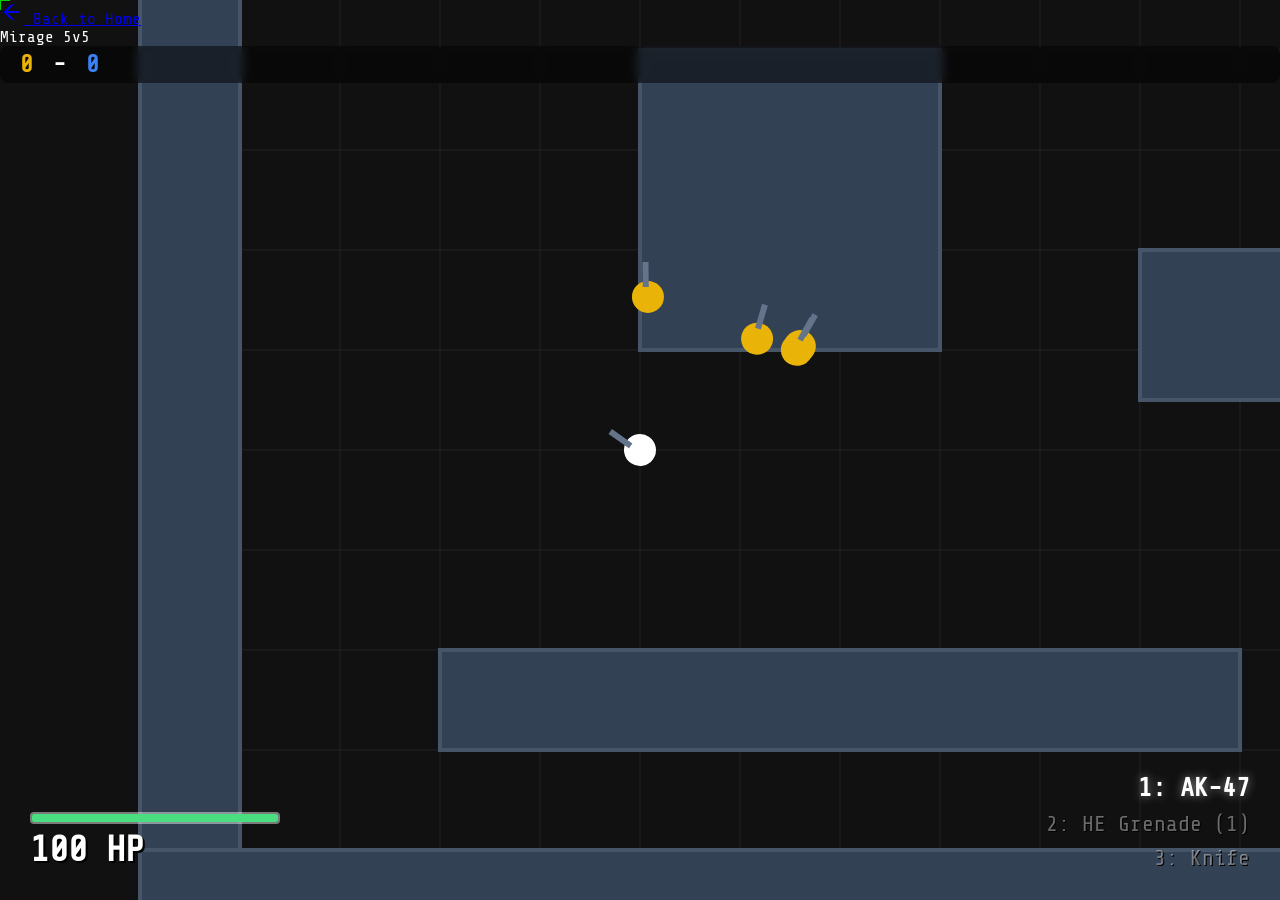
==== cs2-game.html @ dfe7709b "Add files via upload" ====
<!DOCTYPE html>
<html lang="en">
<head>
    <meta charset="UTF-8">
    <meta name="viewport" content="width=device-width, initial-scale=1.0">
    <title>CS2 5v5 Mirage</title>
    <link rel="stylesheet" href="style.css">
    <link rel="stylesheet" href="cs2-game.css">
    <link href="https://fonts.googleapis.com/css2?family=Inter:wght@400;600;800&family=Share+Tech+Mono&display=swap" rel="stylesheet">
</head>
<body class="cs2-game-body">
    <nav class="navbar" style="position: absolute; top: 0; left: 0; right: 0; z-index: 100;">
        <a href="index.html" class="back-link">
            <svg xmlns="http://www.w3.org/2000/svg" width="24" height="24" viewBox="0 0 24 24" fill="none" stroke="currentColor" stroke-width="2" stroke-linecap="round" stroke-linejoin="round"><line x1="19" y1="12" x2="5" y2="12"></line><polyline points="12 19 5 12 12 5"></polyline></svg>
            Back to Home
        </a>
        <div class="logo">Mirage 5v5</div>
        <div class="score-board">
            <span id="score-t" class="team-t">0</span>
            <span>-</span>
            <span id="score-ct" class="team-ct">0</span>
        </div>
    </nav>

    <!-- UI Overlay -->
    <div id="game-ui">
        <div class="hud-bottom-left">
            <div class="hp-bar-container">
                <div class="hp-bar" id="player-hp-bar"></div>
            </div>
            <div class="hp-text"><span id="player-hp">100</span> HP</div>
        </div>
        
        <div class="hud-bottom-right">
            <div class="weapon-selector">
                <div class="weapon-slot active" id="slot-1">1: AK-47</div>
                <div class="weapon-slot" id="slot-2">2: HE Grenade <span id="grenade-count">(1)</span></div>
                <div class="weapon-slot" id="slot-3">3: Knife</div>
            </div>
        </div>

        <div id="killfeed" class="killfeed"></div>
    </div>

    <!-- Game Over Screen -->
    <div id="round-over" class="round-over hidden">
        <h1 id="round-winner-text">TERRORISTS WIN</h1>
        <button id="restart-btn" class="open-btn">Play Next Round</button>
    </div>

    <canvas id="gameCanvas"></canvas>

    <script src="cs2-game.js"></script>
</body>
</html>
---- style.css ----
:root {
    --bg-color: #050505;
    --text-primary: #e2e8f0;
    --text-accent: #60a5fa;
    --btn-bg: rgba(37, 99, 235, 0.1);
    --btn-border: rgba(59, 130, 246, 0.4);
    --btn-hover-bg: rgba(37, 99, 235, 0.25);
    --btn-hover-border: rgba(96, 165, 250, 0.8);
    --btn-text: #60a5fa;
    --btn-primary-bg: #2563eb;
    --btn-primary-text: #ffffff;
    --btn-primary-hover: #3b82f6;
    --glow-color: rgba(59, 130, 246, 0.15);
}

* {
    margin: 0;
    padding: 0;
    box-sizing: border-box;
}

body {
    font-family: 'Inter', sans-serif;
    background-color: var(--bg-color);
    color: var(--text-primary);
    min-height: 100vh;
    display: flex;
    flex-direction: column;
    overflow-x: hidden;
    position: relative;
}

/* Background Gradients */
.ambient-glow {
    position: absolute;
    border-radius: 50%;
    filter: blur(100px);
    z-index: -1;
    pointer-events: none;
}

.glow-1 {
    top: -10%;
    right: -5%;
    width: 500px;
    height: 500px;
    background: radial-gradient(circle, rgba(37,99,235,0.2) 0%, rgba(5,5,5,0) 70%);
}

.glow-2 {
    bottom: -20%;
    left: -10%;
    width: 600px;
    height: 600px;
    background: radial-gradient(circle, rgba(14,165,233,0.15) 0%, rgba(5,5,5,0) 70%);
}

/* Top Bar */
.top-bar {
    display: flex;
    justify-content: flex-end;
    padding: 1.5rem 2rem;
    position: relative;
    z-index: 10;
}

/* Buttons */
.btn {
    display: inline-flex;
    align-items: center;
    gap: 0.5rem;
    padding: 0.6rem 1.2rem;
    border-radius: 50px;
    font-size: 0.95rem;
    font-weight: 600;
    text-decoration: none;
    transition: all 0.3s cubic-bezier(0.4, 0, 0.2, 1);
    cursor: pointer;
    background-color: var(--btn-bg);
    border: 1px solid var(--btn-border);
    color: var(--btn-text);
    backdrop-filter: blur(8px);
    -webkit-backdrop-filter: blur(8px);
}

.btn:hover {
    background-color: var(--btn-hover-bg);
    border-color: var(--btn-hover-border);
    transform: translateY(-2px);
    box-shadow: 0 10px 20px -10px var(--glow-color);
}

.btn:active {
    transform: translateY(0);
}

.primary-btn {
    background-color: var(--btn-primary-bg);
    color: var(--btn-primary-text);
    border: none;
    padding: 0.8rem 2rem;
    font-size: 1rem;
    margin-top: 2rem;
    box-shadow: 0 4px 14px 0 rgba(37, 99, 235, 0.39);
}

.primary-btn:hover {
    background-color: var(--btn-primary-hover);
    box-shadow: 0 6px 20px rgba(59, 130, 246, 0.5);
    border-color: transparent;
}

/* Layouts */
.hero-section, .info-section {
    flex: 1;
    display: flex;
    flex-direction: column;
    align-items: center;
    padding: 2rem;
    padding-top: 5rem;
    text-align: center;
    z-index: 1;
}

/* Typography & Content */
.large-text-container, .content-wrapper {
    max-width: 800px;
    width: 100%;
    animation: fadeUp 0.8s ease-out forwards;
}

.glow-text {
    font-size: clamp(3rem, 8vw, 5rem);
    font-weight: 800;
    line-height: 1.1;
    margin-bottom: 1.5rem;
    color: transparent;
    background: linear-gradient(to right, #ffffff, #93c5fd, #3b82f6);
    -webkit-background-clip: text;
    background-clip: text;
    letter-spacing: -0.02em;
}

.subtitle {
    font-size: 1.25rem;
    color: #94a3b8;
    line-height: 1.6;
    max-width: 600px;
    margin: 0 auto 2rem auto;
    font-weight: 300;
}

/* Editable Area */
.editable-area {
    margin-top: 2rem;
    padding: 2rem;
    background: rgba(15, 23, 42, 0.6);
    border: 1px solid rgba(59, 130, 246, 0.2);
    border-radius: 16px;
    color: var(--text-accent);
    font-size: 1.1rem;
    line-height: 1.8;
    text-align: left;
    outline: none;
    transition: all 0.3s ease;
    min-height: 200px;
    box-shadow: inset 0 2px 10px rgba(0, 0, 0, 0.2);
    backdrop-filter: blur(10px);
}

.editable-area:focus {
    border-color: rgba(59, 130, 246, 0.6);
    box-shadow: 0 0 0 2px rgba(59, 130, 246, 0.1), inset 0 2px 10px rgba(0, 0, 0, 0.2);
    background: rgba(15, 23, 42, 0.8);
}

.editable-area[contenteditable="true"]:empty:before {
    content: "Start typing here...";
    color: #475569;
    pointer-events: none;
    display: block; /* For Firefox */
}

/* Animations */
@keyframes fadeUp {
    from {
        opacity: 0;
        transform: translateY(20px);
    }
    to {
        opacity: 1;
        transform: translateY(0);
    }
}

/* Projects Grid */
.projects-grid {
    display: grid;
    grid-template-columns: repeat(3, 1fr);
    gap: 2rem;
    width: 100%;
    max-width: 1200px;
    margin-top: 4rem;
    animation: fadeUp 1s ease-out forwards;
    opacity: 0;
}

@media (max-width: 992px) {
    .projects-grid {
        grid-template-columns: repeat(2, 1fr);
    }
}

@media (max-width: 600px) {
    .projects-grid {
        grid-template-columns: 1fr;
    }
}

.project-card {
    background: rgba(15, 23, 42, 0.4);
    border: 1px solid rgba(59, 130, 246, 0.2);
    border-radius: 20px;
    overflow: hidden;
    text-decoration: none;
    color: var(--text-primary);
    transition: all 0.3s cubic-bezier(0.4, 0, 0.2, 1);
    display: flex;
    flex-direction: column;
    backdrop-filter: blur(10px);
    -webkit-backdrop-filter: blur(10px);
}

.project-card:hover {
    transform: translateY(-8px);
    background: rgba(15, 23, 42, 0.7);
    border-color: rgba(96, 165, 250, 0.6);
    box-shadow: 0 20px 40px -15px var(--glow-color);
}

.project-image-placeholder {
    height: 200px;
    background: linear-gradient(135deg, rgba(37, 99, 235, 0.1), rgba(14, 165, 233, 0.1));
    display: flex;
    align-items: center;
    justify-content: center;
    border-bottom: 1px solid rgba(59, 130, 246, 0.1);
}

.project-info {
    padding: 1.5rem;
    text-align: left;
}

.project-info h3 {
    font-size: 1.25rem;
    margin-bottom: 0.5rem;
    color: #fff;
}

.project-info p {
    font-size: 0.95rem;
    color: #94a3b8;
    line-height: 1.5;
}
---- cs2-game.css ----
.cs2-game-body {
    margin: 0;
    overflow: hidden;
    background: #111;
    color: #fff;
    font-family: 'Share Tech Mono', 'Inter', monospace;
    user-select: none;
}

#gameCanvas {
    display: block;
    width: 100vw;
    height: 100vh;
    cursor: crosshair;
}

#game-ui {
    position: absolute;
    top: 0; left: 0; right: 0; bottom: 0;
    pointer-events: none;
    z-index: 10;
}

.score-board {
    display: flex;
    gap: 20px;
    font-size: 24px;
    font-weight: bold;
    background: rgba(0,0,0,0.5);
    padding: 5px 20px;
    border-radius: 8px;
    backdrop-filter: blur(5px);
}
.team-t { color: #eab308; } /* Yellow for Terrorists */
.team-ct { color: #3b82f6; } /* Blue for Counter-Terrorists */

.hud-bottom-left {
    position: absolute;
    bottom: 30px;
    left: 30px;
}

.hp-bar-container {
    width: 250px;
    height: 12px;
    background: rgba(255,255,255,0.2);
    border: 2px solid rgba(255,255,255,0.3);
    margin-bottom: 5px;
    border-radius: 4px;
    overflow: hidden;
}

.hp-bar {
    width: 100%;
    height: 100%;
    background: #4ade80;
    transition: width 0.1s, background-color 0.3s;
}

.hp-text {
    font-size: 36px;
    text-shadow: 2px 2px 0 #000;
    font-weight: bold;
}

.hud-bottom-right {
    position: absolute;
    bottom: 30px;
    right: 30px;
    text-align: right;
}

.weapon-selector {
    display: flex;
    flex-direction: column;
    gap: 10px;
}

.weapon-slot {
    font-size: 22px;
    color: rgba(255,255,255,0.4);
    text-shadow: 1px 1px 0 #000;
    transition: all 0.2s;
}

.weapon-slot.active {
    color: #fff;
    font-size: 26px;
    font-weight: bold;
    text-shadow: 0 0 10px rgba(255,255,255,0.5);
}

.killfeed {
    position: absolute;
    top: 80px;
    right: 20px;
    display: flex;
    flex-direction: column;
    gap: 8px;
    align-items: flex-end;
}

.kill-log {
    background: rgba(0,0,0,0.6);
    padding: 6px 16px;
    border-radius: 4px;
    font-size: 16px;
    display: flex;
    gap: 12px;
    align-items: center;
    border-right: 4px solid #fff;
    animation: fadeOut 5s forwards;
}

.kill-log.t-kill { border-right-color: #eab308; }
.kill-log.ct-kill { border-right-color: #3b82f6; }

@keyframes fadeOut {
    0% { opacity: 1; transform: translateX(0); }
    80% { opacity: 1; transform: translateX(0); }
    100% { opacity: 0; transform: translateX(20px); }
}

.round-over {
    position: absolute;
    top: 0; left: 0; right: 0; bottom: 0;
    background: rgba(0,0,0,0.85);
    display: flex;
    flex-direction: column;
    align-items: center;
    justify-content: center;
    z-index: 50;
    backdrop-filter: blur(8px);
}

.round-over h1 {
    font-size: 5rem;
    margin-bottom: 2rem;
    text-transform: uppercase;
    text-shadow: 0 0 30px rgba(255,255,255,0.3);
}

.round-over.hidden {
    display: none;
}

/* Damage Overlay Flash */
#damage-overlay {
    position: absolute;
    top: 0; left: 0; right: 0; bottom: 0;
    background: radial-gradient(circle, transparent 50%, rgba(239, 68, 68, 0.5) 100%);
    opacity: 0;
    pointer-events: none;
    z-index: 5;
    transition: opacity 0.1s;
}

#damage-overlay.active {
    opacity: 1;
}
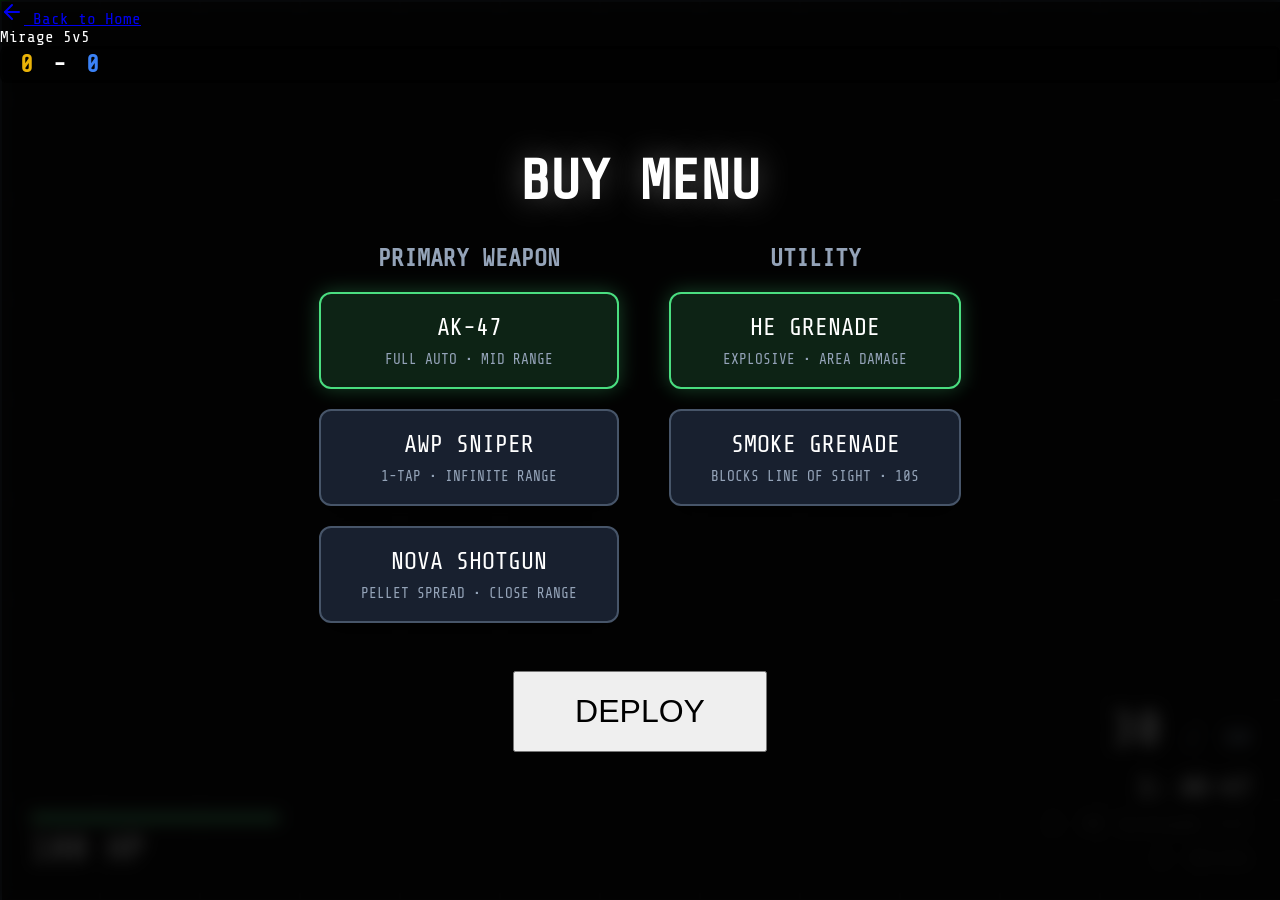
==== commit 1fae1ecd: "Add files via upload" ====
--- a/cs2-game.html
+++ b/cs2-game.html
@@ -32,6 +32,9 @@
         </div>
         
         <div class="hud-bottom-right">
+            <div class="ammo-display" id="ammo-display">
+                <span id="ammo-current">30</span> <span style="font-size: 20px; color: #94a3b8;">/</span> <span id="ammo-reserve" style="font-size: 24px; color: #94a3b8;">60</span>
+            </div>
             <div class="weapon-selector">
                 <div class="weapon-slot active" id="slot-1">1: AK-47</div>
                 <div class="weapon-slot" id="slot-2">2: HE Grenade <span id="grenade-count">(1)</span></div>
@@ -48,6 +51,48 @@
         <button id="restart-btn" class="open-btn">Play Next Round</button>
     </div>
 
+    <!-- Damage Overlay -->
+    <div id="damage-overlay"></div>
+
+    <!-- Buy Menu -->
+    <div id="buy-menu" class="round-over">
+        <h1 style="font-size: 3.5rem; margin-bottom: 0;">BUY MENU</h1>
+        
+        <div style="display: flex; gap: 50px; margin-top: 2rem;">
+            <!-- Primary Weapons -->
+            <div style="display: flex; flex-direction: column; gap: 20px;">
+                <h2 style="color: #94a3b8; text-align: center; margin: 0;">PRIMARY WEAPON</h2>
+                <button class="buy-btn active" id="btn-assault" onclick="selectPrimary('assault')">
+                    <div style="font-size: 1.5rem; margin-bottom: 10px;">AK-47</div>
+                    <div style="font-size: 0.9rem; color: #94a3b8;">Full Auto • Mid Range</div>
+                </button>
+                <button class="buy-btn" id="btn-sniper" onclick="selectPrimary('sniper')">
+                    <div style="font-size: 1.5rem; margin-bottom: 10px;">AWP Sniper</div>
+                    <div style="font-size: 0.9rem; color: #94a3b8;">1-Tap • Infinite Range</div>
+                </button>
+                <button class="buy-btn" id="btn-shotgun" onclick="selectPrimary('shotgun')">
+                    <div style="font-size: 1.5rem; margin-bottom: 10px;">Nova Shotgun</div>
+                    <div style="font-size: 0.9rem; color: #94a3b8;">Pellet Spread • Close Range</div>
+                </button>
+            </div>
+            
+            <!-- Utility -->
+            <div style="display: flex; flex-direction: column; gap: 20px;">
+                <h2 style="color: #94a3b8; text-align: center; margin: 0;">UTILITY</h2>
+                <button class="buy-btn active" id="btn-he" onclick="selectUtility('he')">
+                    <div style="font-size: 1.5rem; margin-bottom: 10px;">HE Grenade</div>
+                    <div style="font-size: 0.9rem; color: #94a3b8;">Explosive • Area Damage</div>
+                </button>
+                <button class="buy-btn" id="btn-smoke" onclick="selectUtility('smoke')">
+                    <div style="font-size: 1.5rem; margin-bottom: 10px;">Smoke Grenade</div>
+                    <div style="font-size: 0.9rem; color: #94a3b8;">Blocks Line of Sight • 10s</div>
+                </button>
+            </div>
+        </div>
+        
+        <button class="open-btn" style="margin-top: 3rem; font-size: 2rem; padding: 20px 60px;" onclick="deploy()">DEPLOY</button>
+    </div>
+
     <canvas id="gameCanvas"></canvas>
 
     <script src="cs2-game.js"></script>
--- a/cs2-game.css
+++ b/cs2-game.css
@@ -70,6 +70,13 @@
     text-align: right;
 }
 
+.ammo-display {
+    font-size: 48px;
+    font-weight: bold;
+    text-shadow: 2px 2px 0 #000;
+    margin-bottom: 15px;
+}
+
 .weapon-selector {
     display: flex;
     flex-direction: column;
@@ -158,3 +165,39 @@
 #damage-overlay.active {
     opacity: 1;
 }
+
+/* Buy Menu Buttons */
+.buy-menu-buttons {
+    display: flex;
+    gap: 30px;
+    margin-top: 1rem;
+}
+
+.buy-btn {
+    background: rgba(30, 41, 59, 0.8);
+    color: white;
+    border: 2px solid #475569;
+    padding: 20px 40px;
+    border-radius: 12px;
+    cursor: pointer;
+    font-family: 'Share Tech Mono', monospace;
+    transition: all 0.2s;
+    text-transform: uppercase;
+    display: flex;
+    flex-direction: column;
+    align-items: center;
+    box-shadow: 0 10px 30px rgba(0,0,0,0.5);
+}
+
+.buy-btn:hover {
+    border-color: #eab308;
+    background: rgba(234, 179, 8, 0.15);
+    transform: translateY(-5px);
+    box-shadow: 0 15px 40px rgba(234, 179, 8, 0.3);
+}
+
+.buy-btn.active {
+    border-color: #4ade80;
+    background: rgba(74, 222, 128, 0.15);
+    box-shadow: 0 0 20px rgba(74, 222, 128, 0.3);
+}
